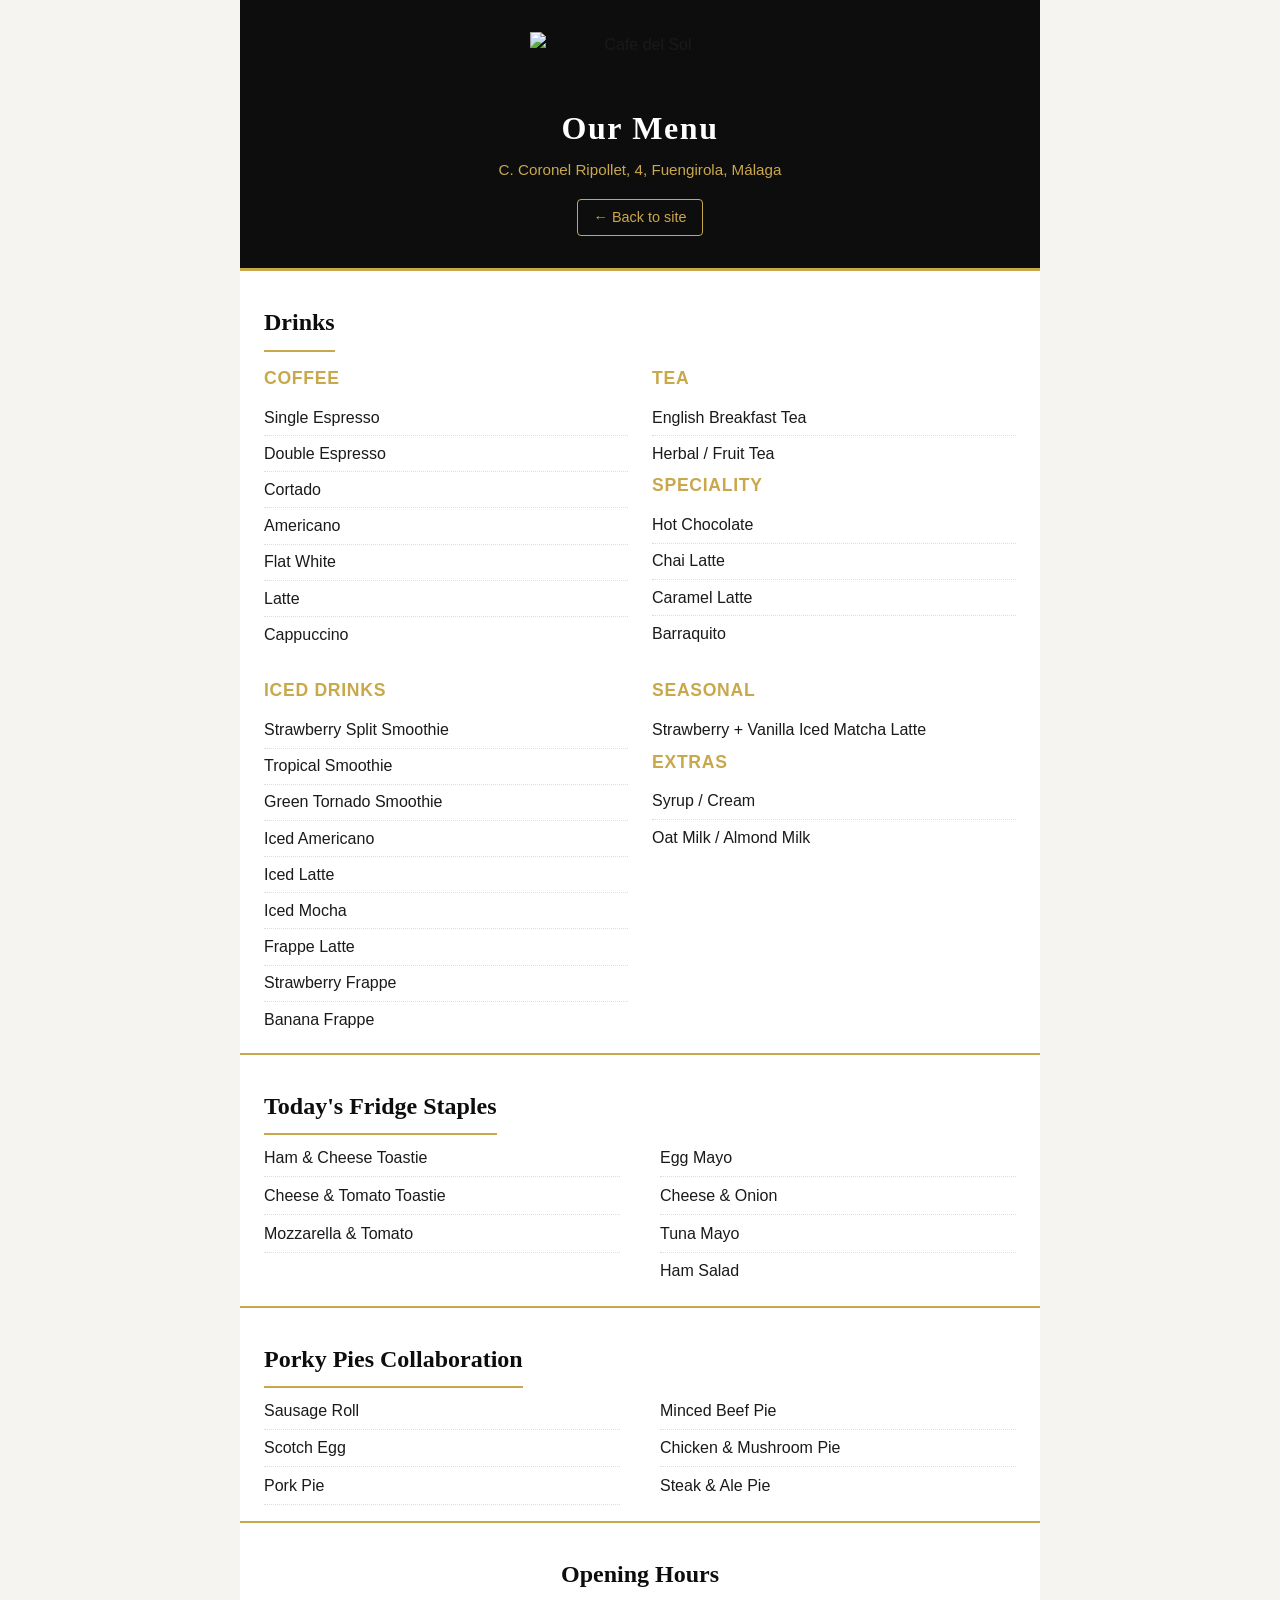
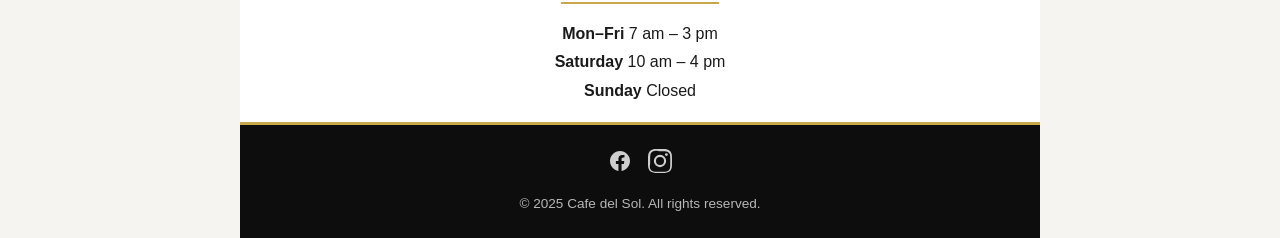
==== menu.html @ bf0f47fc "feat: rebrand to black/white/gold, add logo, create clickable menu page - Updated colour scheme acro" ====
<!DOCTYPE html>
<html lang="en">
<head>
  <meta charset="UTF-8">
  <meta name="viewport" content="width=device-width, initial-scale=1.0">
  <title>Menu – Cafe del Sol</title>
  <meta name="description" content="Full menu for Cafe del Sol, Fuengirola. Coffee, tea, speciality drinks, smoothies, frappes, toasties, pies, and more.">
  <link rel="icon" href="/assets/favicon.ico" type="image/x-icon">
  <style>
    /* =============================================
       CAFE DEL SOL – MENU PAGE
       Standalone, print-friendly, brand-matched
       ============================================= */

    *, *::before, *::after {
      box-sizing: border-box;
      margin: 0;
      padding: 0;
    }

    :root {
      --gold: #c9a84c;
      --gold-light: #ddc272;
      --black: #0d0d0d;
      --black-soft: #1a1a1a;
      --white: #ffffff;
      --off-white: #f5f4f0;
      --border: #e0ddd6;
      --text: #1a1a1a;
      --text-light: #555;
    }

    html { scroll-behavior: smooth; }

    body {
      font-family: 'Segoe UI', Tahoma, Geneva, Verdana, sans-serif;
      font-size: 16px;
      line-height: 1.6;
      color: var(--text);
      background: var(--off-white);
      -webkit-font-smoothing: antialiased;
    }

    /* --- Menu wrapper --- */
    .menu-page {
      max-width: 800px;
      margin: 0 auto;
      background: var(--white);
      min-height: 100vh;
    }

    /* --- Header --- */
    .menu-header {
      background: var(--black);
      text-align: center;
      padding: 2rem 1.5rem;
      border-bottom: 3px solid var(--gold);
    }

    .menu-header img {
      max-width: 220px;
      height: auto;
      margin: 0 auto 1rem;
      display: block;
    }

    .menu-header h1 {
      font-family: Georgia, 'Times New Roman', serif;
      color: var(--white);
      font-size: 2rem;
      letter-spacing: 0.05em;
      margin-bottom: 0.25rem;
    }

    .menu-header p {
      color: var(--gold);
      font-size: 0.95rem;
    }

    .back-link {
      display: inline-block;
      margin-top: 1rem;
      color: var(--gold);
      text-decoration: none;
      font-size: 0.9rem;
      border: 1px solid var(--gold);
      padding: 0.4rem 1rem;
      border-radius: 4px;
      transition: 0.2s ease;
    }

    .back-link:hover {
      background: var(--gold);
      color: var(--black);
    }

    /* --- Section --- */
    .menu-section {
      padding: 2rem 1.5rem 1rem;
    }

    .menu-section + .menu-section {
      border-top: 1px solid var(--border);
    }

    .menu-section h2 {
      font-family: Georgia, 'Times New Roman', serif;
      font-size: 1.5rem;
      color: var(--black);
      margin-bottom: 0.25rem;
      padding-bottom: 0.5rem;
      border-bottom: 2px solid var(--gold);
      display: inline-block;
    }

    .menu-section h3 {
      font-size: 1.1rem;
      color: var(--gold);
      margin: 1.25rem 0 0.5rem;
      text-transform: uppercase;
      letter-spacing: 0.04em;
      font-weight: 700;
    }

    /* --- Menu items --- */
    .menu-items {
      list-style: none;
      columns: 1;
    }

    .menu-items li {
      padding: 0.35rem 0;
      border-bottom: 1px dotted var(--border);
      display: flex;
      justify-content: space-between;
      break-inside: avoid;
    }

    .menu-items li:last-child {
      border-bottom: none;
    }

    .item-name {
      font-weight: 500;
    }

    .item-price {
      color: var(--text-light);
      font-weight: 400;
      white-space: nowrap;
      margin-left: 1rem;
    }

    /* Two-column layout on wider screens */
    @media (min-width: 520px) {
      .menu-items.two-col {
        columns: 2;
        column-gap: 2.5rem;
      }
    }

    /* --- Drinks grid --- */
    .drinks-grid {
      display: grid;
      grid-template-columns: 1fr;
      gap: 1.5rem;
      margin-top: 0.5rem;
    }

    @media (min-width: 520px) {
      .drinks-grid {
        grid-template-columns: 1fr 1fr;
      }
    }

    .drink-group h3 {
      margin-top: 0;
    }

    .drink-group ul {
      list-style: none;
    }

    .drink-group li {
      padding: 0.3rem 0;
      border-bottom: 1px dotted var(--border);
    }

    .drink-group li:last-child {
      border-bottom: none;
    }

    /* --- Divider --- */
    .gold-divider {
      border: none;
      height: 2px;
      background: var(--gold);
      margin: 0;
    }

    /* --- Footer --- */
    .menu-footer {
      background: var(--black);
      text-align: center;
      padding: 1.5rem;
      border-top: 3px solid var(--gold);
    }

    .menu-footer p {
      color: var(--white);
      font-size: 0.85rem;
      opacity: 0.7;
    }

    .menu-footer .social-links {
      display: flex;
      justify-content: center;
      gap: 1rem;
      margin-bottom: 0.75rem;
    }

    .menu-footer .social-links a {
      color: var(--white);
      opacity: 0.8;
      transition: opacity 0.2s;
    }

    .menu-footer .social-links a:hover {
      opacity: 1;
    }

    /* --- Print styles --- */
    @media print {
      body {
        background: white;
      }

      .menu-page {
        margin: 0;
        max-width: 100%;
      }

      .back-link {
        display: none;
      }

      .menu-header {
        padding: 1.5rem;
        -webkit-print-color-adjust: exact;
        print-color-adjust: exact;
      }

      .menu-section {
        break-inside: avoid;
      }

      .menu-footer {
        -webkit-print-color-adjust: exact;
        print-color-adjust: exact;
      }
    }
  </style>
</head>
<body>

  <div class="menu-page">

    <!-- Header -->
    <header class="menu-header">
      <img src="/assets/logo.png" alt="Cafe del Sol" width="220" height="55">
      <h1>Our Menu</h1>
      <p>C. Coronel Ripollet, 4, Fuengirola, Málaga</p>
      <a href="index.html" class="back-link">&larr; Back to site</a>
    </header>

    <!-- ======== COFFEE & HOT DRINKS ======== -->
    <section class="menu-section">
      <h2>Drinks</h2>

      <div class="drinks-grid">

        <div class="drink-group">
          <h3>Coffee</h3>
          <ul>
            <li>Single Espresso</li>
            <li>Double Espresso</li>
            <li>Cortado</li>
            <li>Americano</li>
            <li>Flat White</li>
            <li>Latte</li>
            <li>Cappuccino</li>
          </ul>
        </div>

        <div class="drink-group">
          <h3>Tea</h3>
          <ul>
            <li>English Breakfast Tea</li>
            <li>Herbal / Fruit Tea</li>
          </ul>

          <h3>Speciality</h3>
          <ul>
            <li>Hot Chocolate</li>
            <li>Chai Latte</li>
            <li>Caramel Latte</li>
            <li>Barraquito</li>
          </ul>
        </div>

        <div class="drink-group">
          <h3>Iced Drinks</h3>
          <ul>
            <li>Strawberry Split Smoothie</li>
            <li>Tropical Smoothie</li>
            <li>Green Tornado Smoothie</li>
            <li>Iced Americano</li>
            <li>Iced Latte</li>
            <li>Iced Mocha</li>
            <li>Frappe Latte</li>
            <li>Strawberry Frappe</li>
            <li>Banana Frappe</li>
          </ul>
        </div>

        <div class="drink-group">
          <h3>Seasonal</h3>
          <ul>
            <li>Strawberry + Vanilla Iced Matcha Latte</li>
          </ul>

          <h3>Extras</h3>
          <ul>
            <li>Syrup / Cream</li>
            <li>Oat Milk / Almond Milk</li>
          </ul>
        </div>

      </div>
    </section>

    <hr class="gold-divider">

    <!-- ======== FOOD ======== -->
    <section class="menu-section">
      <h2>Today's Fridge Staples</h2>
      <ul class="menu-items two-col">
        <li><span class="item-name">Ham &amp; Cheese Toastie</span></li>
        <li><span class="item-name">Cheese &amp; Tomato Toastie</span></li>
        <li><span class="item-name">Mozzarella &amp; Tomato</span></li>
        <li><span class="item-name">Egg Mayo</span></li>
        <li><span class="item-name">Cheese &amp; Onion</span></li>
        <li><span class="item-name">Tuna Mayo</span></li>
        <li><span class="item-name">Ham Salad</span></li>
      </ul>
    </section>

    <hr class="gold-divider">

    <!-- ======== PORKY PIES ======== -->
    <section class="menu-section">
      <h2>Porky Pies Collaboration</h2>
      <ul class="menu-items two-col">
        <li><span class="item-name">Sausage Roll</span></li>
        <li><span class="item-name">Scotch Egg</span></li>
        <li><span class="item-name">Pork Pie</span></li>
        <li><span class="item-name">Minced Beef Pie</span></li>
        <li><span class="item-name">Chicken &amp; Mushroom Pie</span></li>
        <li><span class="item-name">Steak &amp; Ale Pie</span></li>
      </ul>
    </section>

    <hr class="gold-divider">

    <!-- ======== HOURS ======== -->
    <section class="menu-section" style="text-align:center;">
      <h2>Opening Hours</h2>
      <p style="margin-top:0.75rem; line-height:1.8;">
        <strong>Mon–Fri</strong> 7 am – 3 pm<br>
        <strong>Saturday</strong> 10 am – 4 pm<br>
        <strong>Sunday</strong> Closed
      </p>
    </section>

    <!-- Footer -->
    <footer class="menu-footer">
      <div class="social-links">
        <a href="https://www.facebook.com/profile.php?id=61565031385537" target="_blank" rel="noopener" aria-label="Facebook">
          <svg width="24" height="24" viewBox="0 0 24 24" fill="currentColor" aria-hidden="true"><path d="M22 12c0-5.523-4.477-10-10-10S2 6.477 2 12c0 4.991 3.657 9.128 8.438 9.878v-6.987h-2.54V12h2.54V9.797c0-2.506 1.492-3.89 3.777-3.89 1.094 0 2.238.195 2.238.195v2.46h-1.26c-1.243 0-1.63.771-1.63 1.562V12h2.773l-.443 2.89h-2.33v6.988C18.343 21.128 22 16.991 22 12z"/></svg>
        </a>
        <a href="https://www.instagram.com/cafedelsolfuengirola/" target="_blank" rel="noopener" aria-label="Instagram">
          <svg width="24" height="24" viewBox="0 0 24 24" fill="currentColor" aria-hidden="true"><path d="M12 2.163c3.204 0 3.584.012 4.85.07 1.17.054 1.97.24 2.43.403a4.08 4.08 0 0 1 1.523.99 4.08 4.08 0 0 1 .99 1.524c.163.46.349 1.26.403 2.43.058 1.265.07 1.645.07 4.849s-.012 3.584-.07 4.85c-.054 1.17-.24 1.97-.403 2.43a4.08 4.08 0 0 1-.99 1.523 4.08 4.08 0 0 1-1.524.99c-.46.163-1.26.349-2.43.403-1.265.058-1.645.07-4.849.07s-3.584-.012-4.85-.07c-1.17-.054-1.97-.24-2.43-.403a4.08 4.08 0 0 1-1.523-.99 4.08 4.08 0 0 1-.99-1.524c-.163-.46-.349-1.26-.403-2.43C2.175 15.584 2.163 15.204 2.163 12s.012-3.584.07-4.85c.054-1.17.24-1.97.403-2.43a4.08 4.08 0 0 1 .99-1.523A4.08 4.08 0 0 1 5.15 2.206c.46-.163 1.26-.349 2.43-.403C8.845 2.175 9.225 2.163 12 2.163zm0-2.163C8.741 0 8.333.014 7.053.072 5.775.13 4.902.333 4.14.63a5.876 5.876 0 0 0-2.126 1.384A5.876 5.876 0 0 0 .63 4.14C.333 4.902.13 5.775.072 7.053.014 8.333 0 8.741 0 12s.014 3.667.072 4.947c.058 1.278.261 2.15.558 2.913a5.876 5.876 0 0 0 1.384 2.126A5.876 5.876 0 0 0 4.14 23.37c.763.297 1.636.5 2.913.558C8.333 23.986 8.741 24 12 24s3.667-.014 4.947-.072c1.278-.058 2.15-.261 2.913-.558a5.876 5.876 0 0 0 2.126-1.384 5.876 5.876 0 0 0 1.384-2.126c.297-.763.5-1.636.558-2.913.058-1.28.072-1.688.072-4.947s-.014-3.667-.072-4.947c-.058-1.278-.261-2.15-.558-2.913a5.876 5.876 0 0 0-1.384-2.126A5.876 5.876 0 0 0 19.86.63c-.763-.297-1.636-.5-2.913-.558C15.667.014 15.259 0 12 0zm0 5.838a6.162 6.162 0 1 0 0 12.324 6.162 6.162 0 0 0 0-12.324zM12 16a4 4 0 1 1 0-8 4 4 0 0 1 0 8zm6.406-11.845a1.44 1.44 0 1 0 0 2.881 1.44 1.44 0 0 0 0-2.881z"/></svg>
        </a>
      </div>
      <p>&copy; 2025 Cafe del Sol. All rights reserved.</p>
    </footer>

  </div>

</body>
</html>
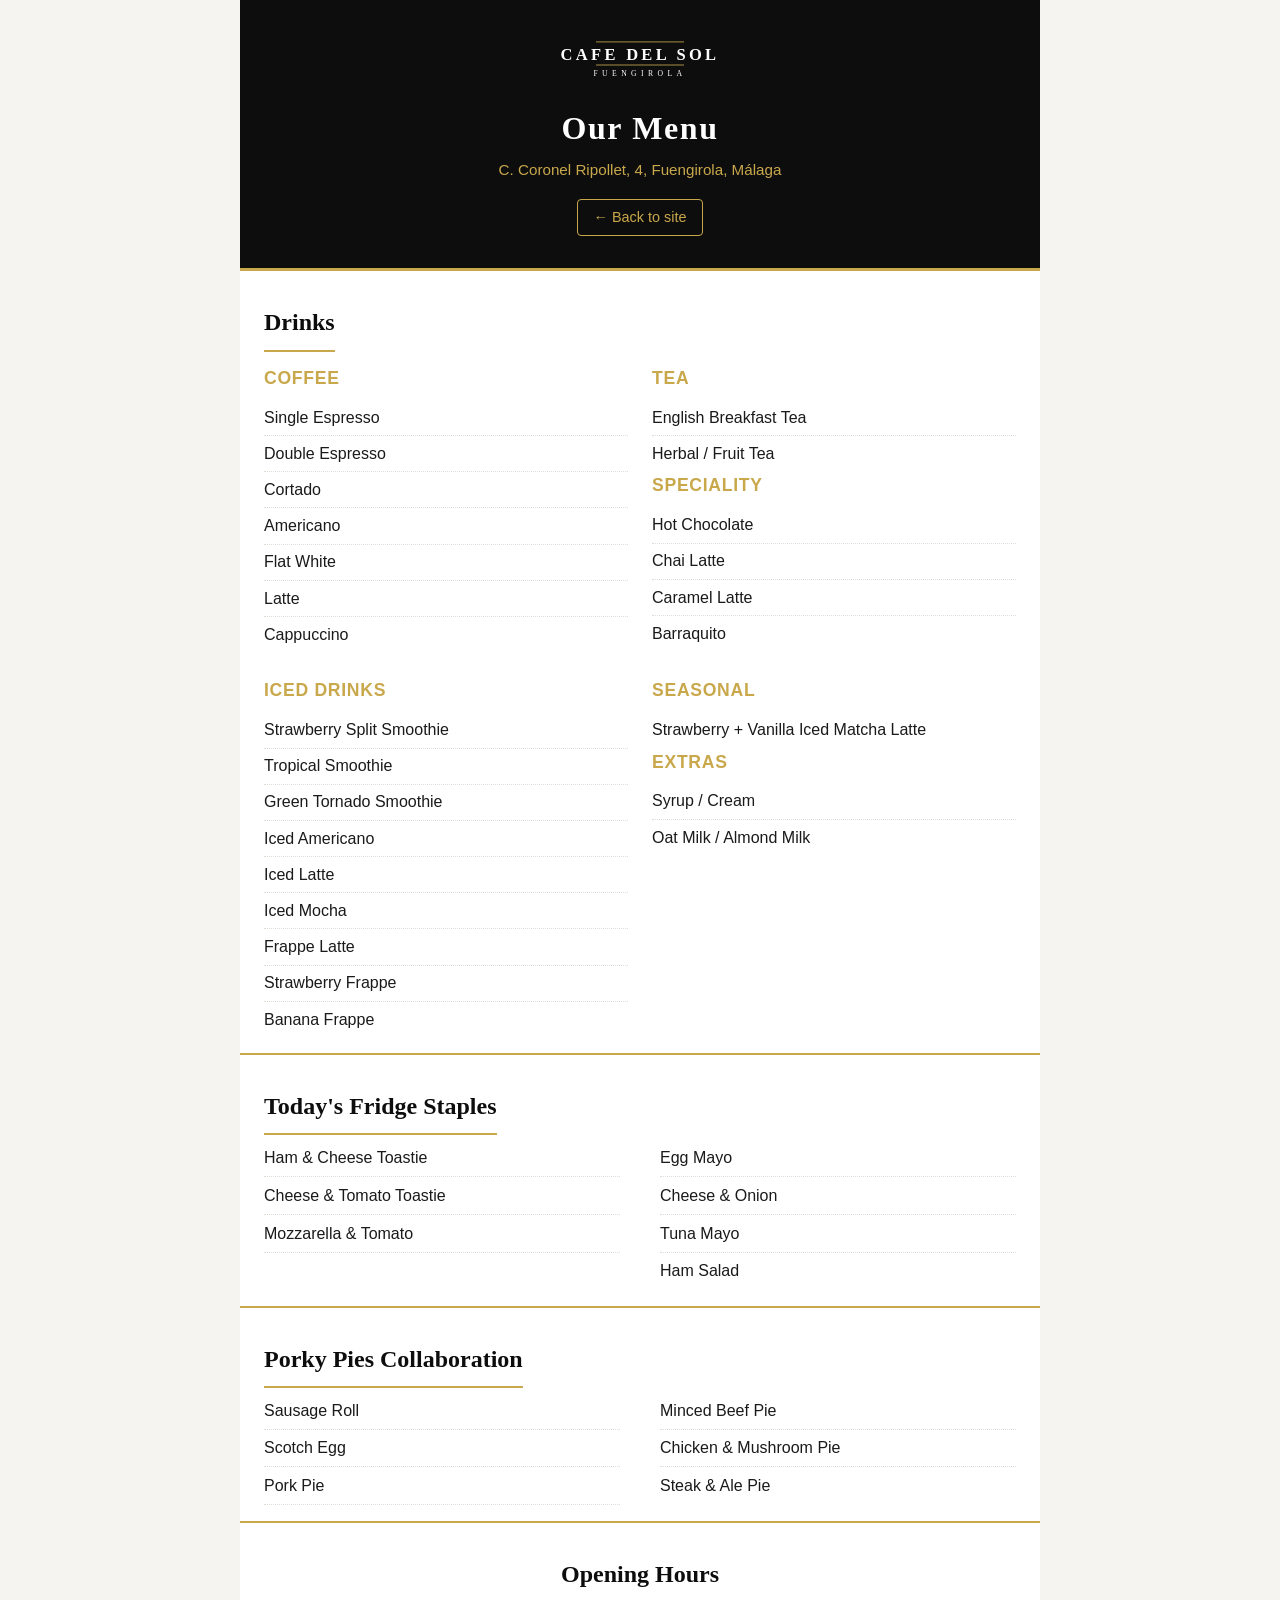
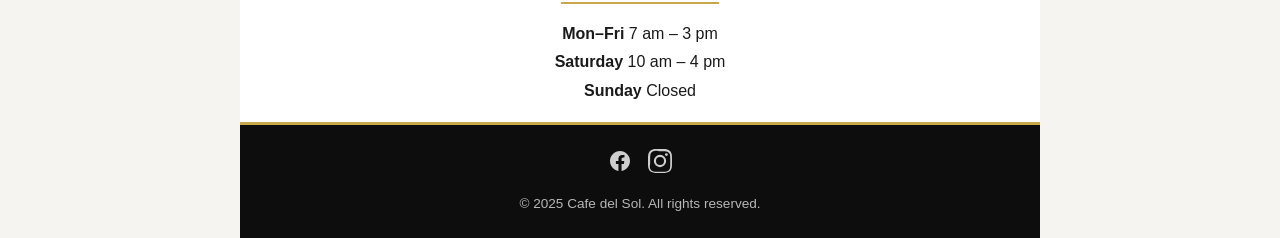
==== commit 891a60f9: "feat: add SVG logo and update all references from logo.png to logo.svg Created an SVG recreation of " ====
--- a/menu.html
+++ b/menu.html
@@ -267,7 +267,7 @@
 
     <!-- Header -->
     <header class="menu-header">
-      <img src="/assets/logo.png" alt="Cafe del Sol" width="220" height="55">
+      <img src="/assets/logo.svg" alt="Cafe del Sol" width="220" height="55">
       <h1>Our Menu</h1>
       <p>C. Coronel Ripollet, 4, Fuengirola, Málaga</p>
       <a href="index.html" class="back-link">&larr; Back to site</a>
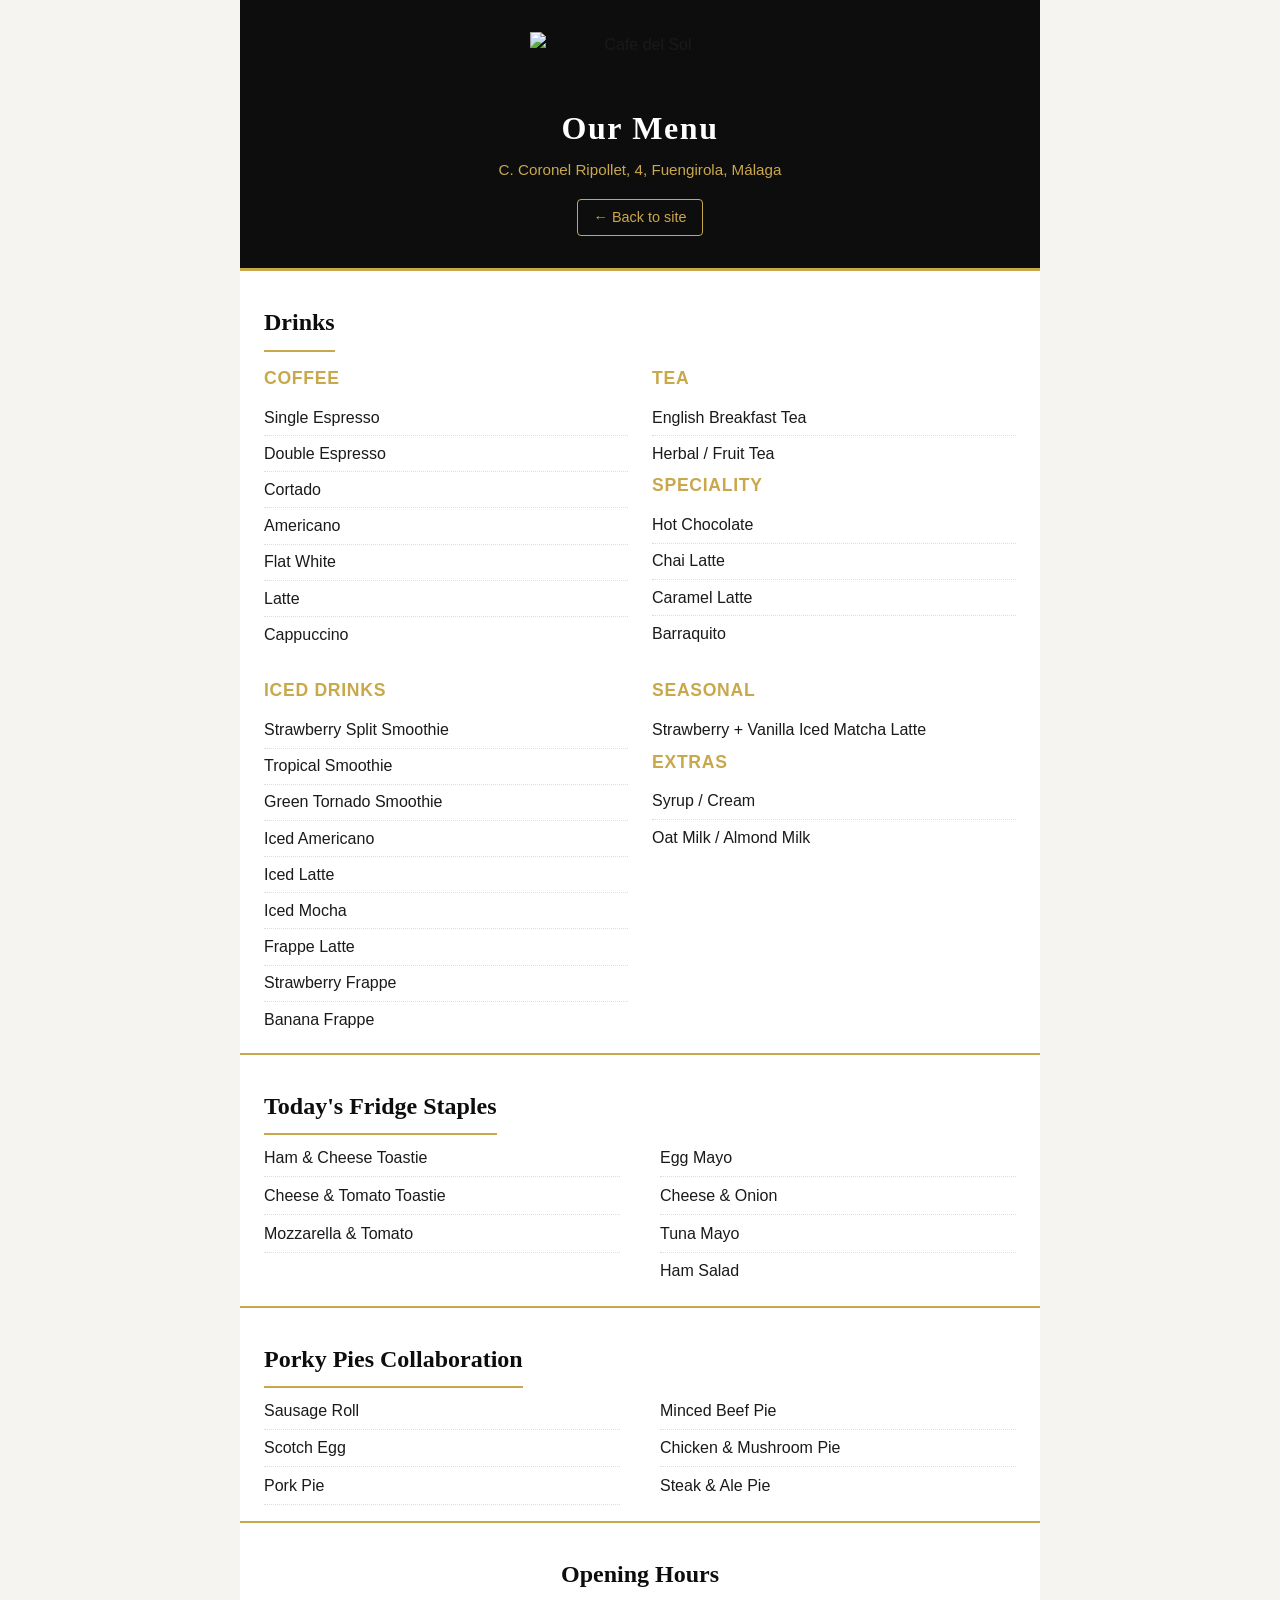
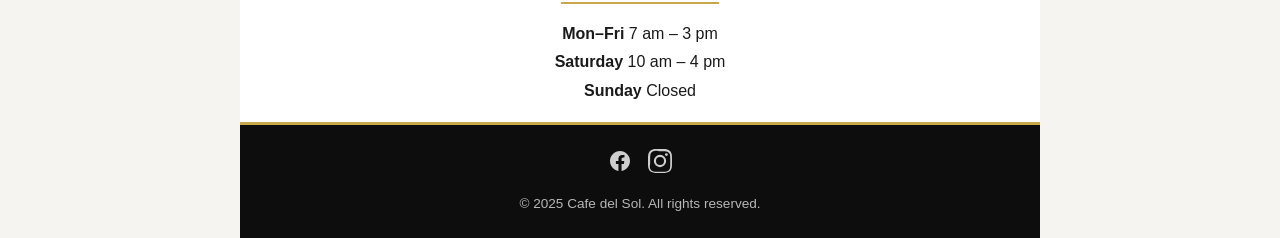
==== commit f1a016c8: "feat: use CafeDelsol.png logo, Fuengirola.jpg hero bg, first-person about, TripAdvisor reviews - Rep" ====
--- a/menu.html
+++ b/menu.html
@@ -267,7 +267,7 @@
 
     <!-- Header -->
     <header class="menu-header">
-      <img src="/assets/logo.svg" alt="Cafe del Sol" width="220" height="55">
+      <img src="assets/CafeDelsol.png" alt="Cafe del Sol" width="220" height="55">
       <h1>Our Menu</h1>
       <p>C. Coronel Ripollet, 4, Fuengirola, Málaga</p>
       <a href="index.html" class="back-link">&larr; Back to site</a>
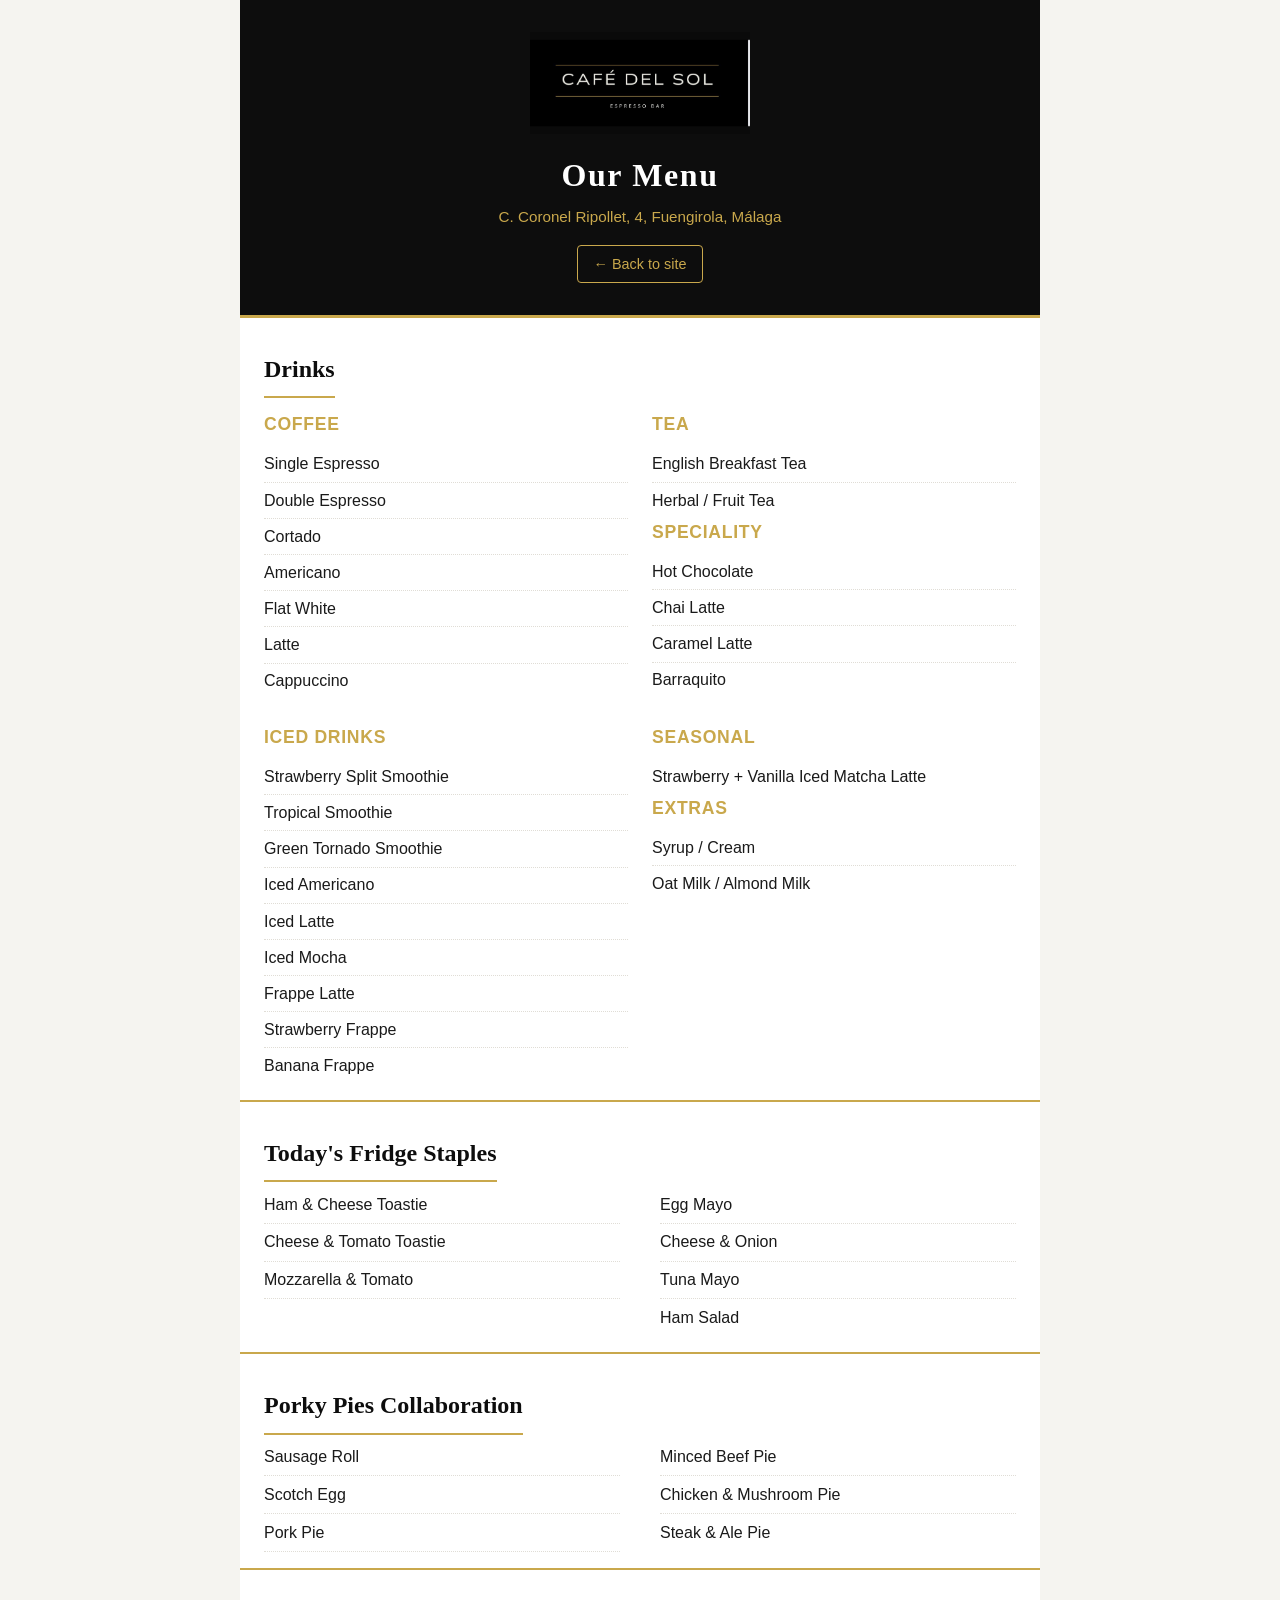
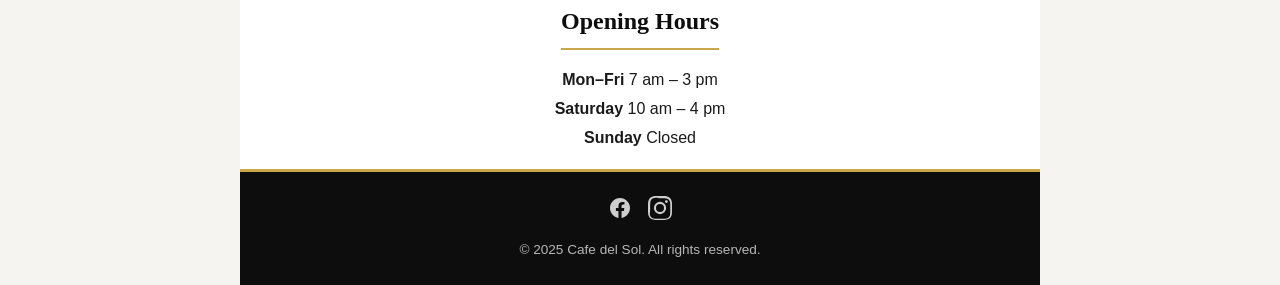
==== commit 65afbd3b: "feat: fix logo, hero bg, review photos, restructure homepage layout - Fix logo: CafedelSol.jpg + Fue" ====
--- a/menu.html
+++ b/menu.html
@@ -267,7 +267,7 @@
 
     <!-- Header -->
     <header class="menu-header">
-      <img src="assets/CafeDelsol.png" alt="Cafe del Sol" width="220" height="55">
+      <img src="CafedelSol.jpg" alt="Cafe del Sol" width="220" height="55">
       <h1>Our Menu</h1>
       <p>C. Coronel Ripollet, 4, Fuengirola, Málaga</p>
       <a href="index.html" class="back-link">&larr; Back to site</a>
